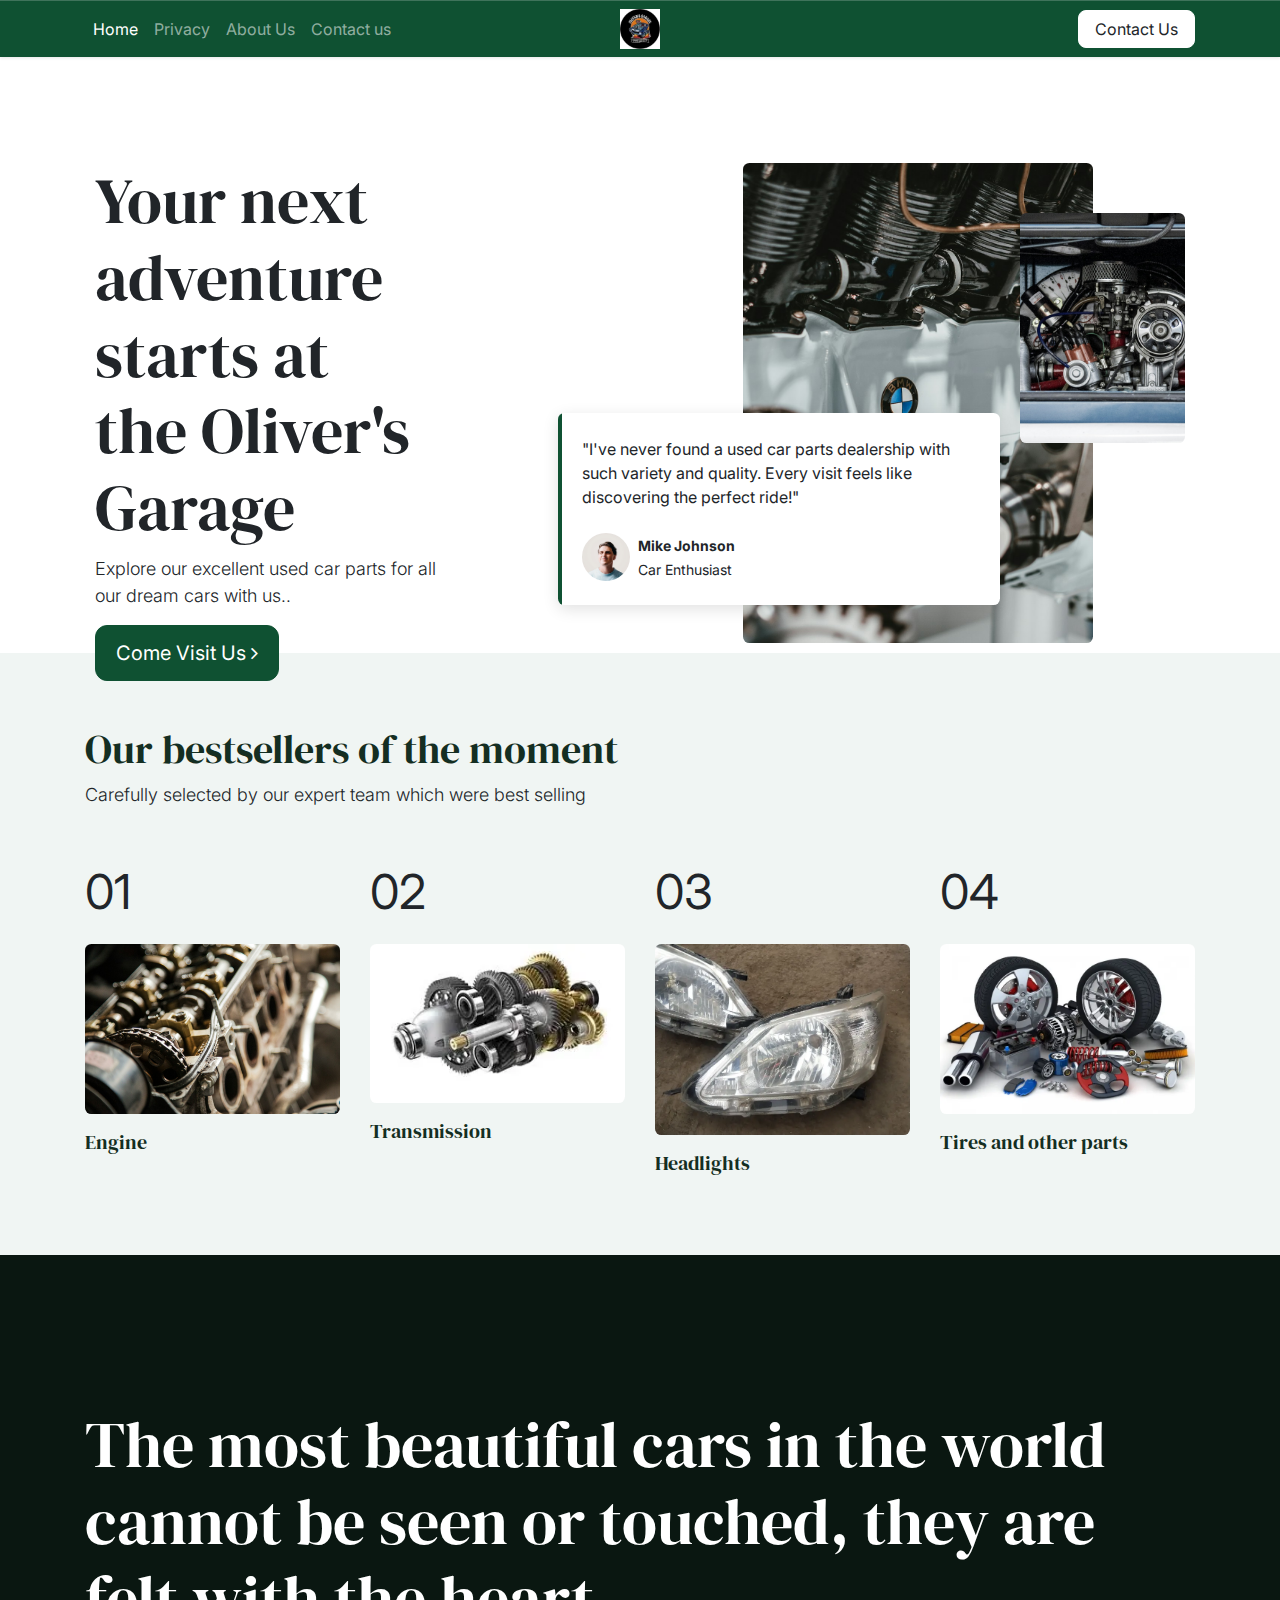
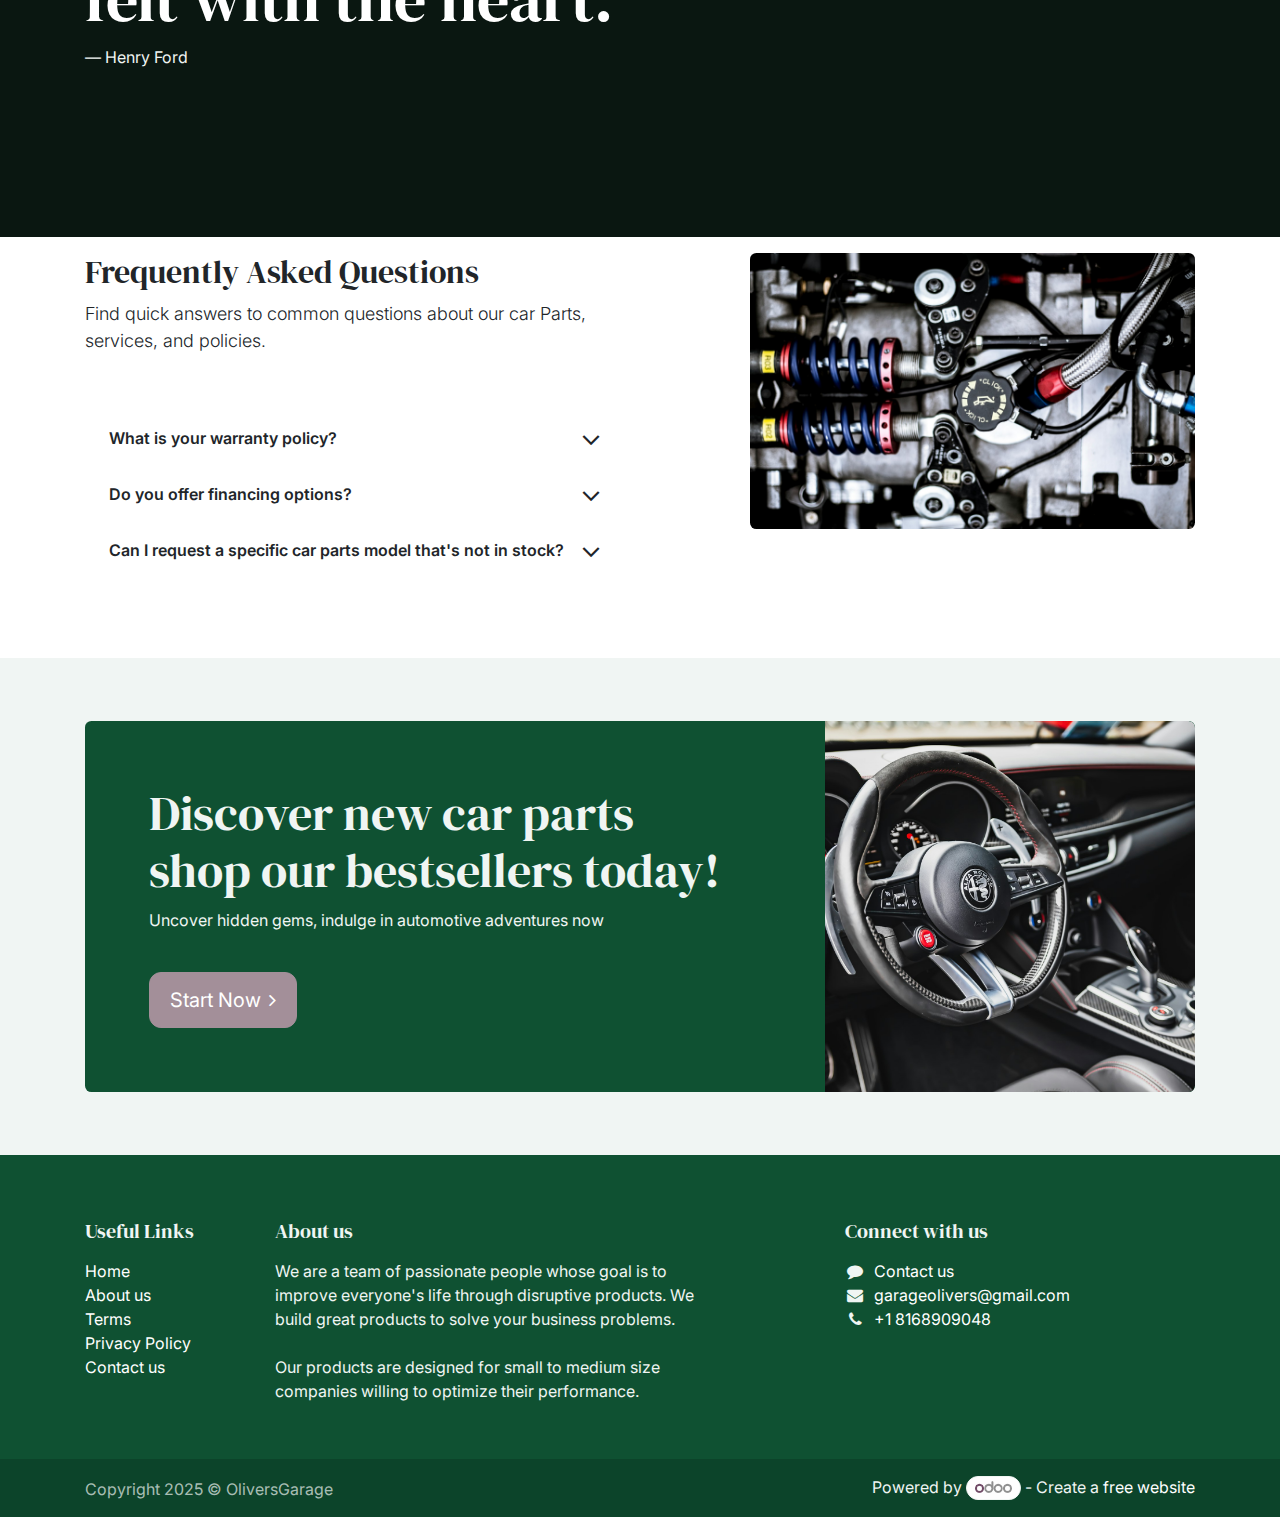
==== index.html @ bce55677 "Initial commit" ====
<!DOCTYPE html>
<html lang="en-IN" data-website-id="1" data-main-object="website.page(4,)">
    
<!-- Mirrored from olivers-garage.odoo.com/ by HTTrack Website Copier/3.x [XR&CO'2014], Fri, 04 Apr 2025 15:55:52 GMT -->
<!-- Added by HTTrack --><meta http-equiv="content-type" content="text/html;charset=utf-8" /><!-- /Added by HTTrack -->
<head>
        <meta charset="utf-8"/>
        <meta http-equiv="X-UA-Compatible" content="IE=edge"/>
        <meta name="viewport" content="width=device-width, initial-scale=1"/>
        <meta name="generator" content="Odoo"/>
        <meta name="description" content="This is the homepage of the website"/>
            
        <meta property="og:type" content="website"/>
        <meta property="og:title" content="Home | Olivers Garage"/>
        <meta property="og:site_name" content="Olivers Garage"/>
        <meta property="og:url" content="index.html"/>
        <meta property="og:image" content="web/image/website/1/Olivers%20Garagebe34.webp?unique=6ea0a86"/>
        <meta property="og:description" content="This is the homepage of the website"/>
            
        <meta name="twitter:card" content="summary_large_image"/>
        <meta name="twitter:title" content="Home | Olivers Garage"/>
        <meta name="twitter:image" content="web/image/website/1/logo/Olivers%20Garagebe34.webp?unique=6ea0a86"/>
        <meta name="twitter:description" content="This is the homepage of the website"/>
        
        <link rel="canonical" href="index.html"/>
        
        <link rel="preconnect" href="https://fonts.gstatic.com/" crossorigin=""/>
        <title>Home | Olivers Garage</title>
        <link type="image/x-icon" rel="shortcut icon" href="web/image/website/1/Olivers%20Garagebe34.ico?unique=6ea0a86"/>
        <link rel="preload" href="web/static/src/libs/fontawesome/fonts/fontawesome-webfont3e6e.woff2?v=4.7.0" as="font" crossorigin=""/>
        <link type="text/css" rel="stylesheet" href="web/assets/1/6fb69d5/web.assets_frontend.min.css"/>
        <script id="web.layout.odooscript" type="text/javascript">
            var odoo = {
                csrf_token: "44dd5a63a7687ad382d2d14160cf72c0c571a687o1775318149",
                debug: "",
            };
        </script>
        <script type="text/javascript">
            odoo.__session_info__ = {"is_admin": false, "is_system": false, "is_public": true, "is_internal_user": false, "is_website_user": true, "uid": null, "is_frontend": true, "profile_session": null, "profile_collectors": null, "profile_params": null, "show_effect": true, "currencies": {"20": {"symbol": "\u20b9", "position": "before", "digits": [69, 2]}}, "bundle_params": {"lang": "en_US", "website_id": 1}, "test_mode": false, "websocket_worker_version": "18.0-3", "translationURL": "/website/translations", "cache_hashes": {"translations": "f61155cd6938a887aae4bfdca1e13d26bd77f2e1"}, "geoip_country_code": "IN", "geoip_phone_code": 91, "lang_url_code": "en_IN"};
            if (!/(^|;\s)tz=/.test(document.cookie)) {
                const userTZ = Intl.DateTimeFormat().resolvedOptions().timeZone;
                document.cookie = `tz=${userTZ}; path=/`;
            }
        </script>
        <script type="text/javascript" defer="defer" src="web/assets/1/6fd4de1/web.assets_frontend_minimal.min.js" onerror="__odooAssetError=1"></script>
        <script type="text/javascript" defer="defer" data-src="/web/assets/1/152ce59/web.assets_frontend_lazy.min.js" onerror="__odooAssetError=1"></script>
        
        
    </head>
    <body>



        <div id="wrapwrap" class="homepage   ">
            <a class="o_skip_to_content btn btn-primary rounded-0 visually-hidden-focusable position-absolute start-0" href="#wrap">Skip to Content</a>
                <header id="top" data-anchor="true" data-name="Header" data-extra-items-toggle-aria-label="Extra items button" class="   o_header_standard" style=" ">
                    
    <nav data-name="Navbar" aria-label="Main" class="navbar navbar-expand-lg navbar-light o_colored_level o_cc d-none d-lg-block p-0 shadow-sm ">
        

            <div id="o_main_nav" class="o_main_nav flex-wrap">
                <div aria-label="Top" class="o_header_hide_on_scroll border-bottom o_border_contrast">
                    <div class="container d-flex justify-content-between flex-wrap w-100">
                        <ul class="o_header_search_left_col navbar-nav flex-wrap">
                            
        <li data-name="Language Selector" class="o_header_language_selector ">
        
        
        </li>
                            
                        </ul>
                        <ul class="navbar-nav flex-wrap">
                            
                            
                            
        
        
                        </ul>
                    </div>
                </div>
                <div aria-label="Bottom" class="container d-grid align-items-center w-100 py-2 o_grid_header_3_cols">
                    
    <ul role="menu" id="top_menu" class="nav navbar-nav top_menu o_menu_loading  me-4 ">
        

                        

    <li role="presentation" class="nav-item ">
        <a role="menuitem" href="index.html" class="nav-link active">
            <span>Home</span>
        </a>
    </li>

    <li role="presentation" class="nav-item ">
        <a role="menuitem" href="our-services.html" class="nav-link ">
            <span>Privacy</span>
        </a>
    </li>

    <li role="presentation" class="nav-item ">
        <a role="menuitem" href="about-us.html" class="nav-link ">
            <span>About Us</span>
        </a>
    </li>

    <li role="presentation" class="nav-item ">
        <a role="menuitem" href="contactus.html" class="nav-link ">
            <span>Contact us</span>
        </a>
    </li>

                    
    </ul>
                    
    <a data-name="Navbar Logo" href="index.html" class="navbar-brand logo mw-100 mx-auto">
            
            <span role="img" aria-label="Logo of Olivers Garage" title="Olivers Garage"><img src="web/image/website/1/logo/Olivers%20Garagebe34-2.webp?unique=6ea0a86" class="img img-fluid" width="95" height="40" alt="Olivers Garage" loading="lazy"/></span>
        </a>
    
                    <ul class="o_header_search_right_col navbar-nav align-items-center gap-2 ms-auto ps-3">
                        
                        
                        
        <li class="">
            <div class="oe_structure oe_structure_solo ">
                <section class="oe_unremovable oe_unmovable s_text_block" data-snippet="s_text_block" data-name="Text">
                    <div class="container">
                        <a href="contactus.html" class="oe_unremovable btn btn-primary btn_cta">Contact Us</a>
                    </div>
                </section>
            </div>
        </li>
                    </ul>
                </div>
            </div>
        
    </nav>
    <nav data-name="Navbar" aria-label="Mobile" class="navbar  navbar-light o_colored_level o_cc o_header_mobile d-block d-lg-none shadow-sm ">
        

        <div class="o_main_nav container flex-wrap justify-content-between">
            
    <a data-name="Navbar Logo" href="index.html" class="navbar-brand logo ">
            
            <span role="img" aria-label="Logo of Olivers Garage" title="Olivers Garage"><img src="web/image/website/1/logo/Olivers%20Garagebe34-2.webp?unique=6ea0a86" class="img img-fluid" width="95" height="40" alt="Olivers Garage" loading="lazy"/></span>
        </a>
    
            <ul class="o_header_mobile_buttons_wrap navbar-nav flex-row align-items-center gap-2 mb-0">
                <li class="o_not_editable">
                    <button class="nav-link btn me-auto p-2" type="button" data-bs-toggle="offcanvas" data-bs-target="#top_menu_collapse_mobile" aria-controls="top_menu_collapse_mobile" aria-expanded="false" aria-label="Toggle navigation">
                        <span class="navbar-toggler-icon"></span>
                    </button>
                </li>
            </ul>
            <div id="top_menu_collapse_mobile" class="offcanvas offcanvas-end o_navbar_mobile">
                <div class="offcanvas-header justify-content-end o_not_editable">
                    <button type="button" class="nav-link btn-close" data-bs-dismiss="offcanvas" aria-label="Close"></button>
                </div>
                <div class="offcanvas-body d-flex flex-column justify-content-between h-100 w-100 pt-0">
                    <ul class="navbar-nav">
                        
                        
                        
    <ul role="menu" class="nav navbar-nav top_menu  o_mega_menu_is_offcanvas mx-n3  ">
        

                            

    <li role="presentation" class="nav-item border-top  px-0">
        <a role="menuitem" href="index.html" class="nav-link p-3 text-wrap active">
            <span>Home</span>
        </a>
    </li>

    <li role="presentation" class="nav-item border-top  px-0">
        <a role="menuitem" href="our-services.html" class="nav-link p-3 text-wrap ">
            <span>Privacy</span>
        </a>
    </li>

    <li role="presentation" class="nav-item border-top  px-0">
        <a role="menuitem" href="about-us.html" class="nav-link p-3 text-wrap ">
            <span>About Us</span>
        </a>
    </li>

    <li role="presentation" class="nav-item border-top  px-0">
        <a role="menuitem" href="contactus.html" class="nav-link p-3 text-wrap ">
            <span>Contact us</span>
        </a>
    </li>

                        
    </ul>
                        
                        
                    </ul>
                    <ul class="navbar-nav gap-2 mt-3 w-100">
                        
        <li data-name="Language Selector" class="o_header_language_selector ">
        
        
        </li>
                        
                        
        
        
                        
        <li class="">
            <div class="oe_structure oe_structure_solo ">
                <section class="oe_unremovable oe_unmovable s_text_block" data-snippet="s_text_block" data-name="Text">
                    <div class="container">
                        <a href="contactus.html" class="oe_unremovable btn btn-primary btn_cta w-100">Contact Us</a>
                    </div>
                </section>
            </div>
        </li>
                    </ul>
                </div>
            </div>
        </div>
    
    </nav>
    
        </header>
                <main>
                    
        <div id="wrap" class="oe_structure"><section class="s_banner pt96 o_colored_level pb0" data-snippet="s_banner" data-name="Banner">
        
        <div class="container">
            <div class="row o_grid_mode" data-row-count="10">
                <div class="o_grid_item g-col-lg-4 g-height-10 o_colored_level col-lg-4" data-name="Box" style="z-index: 1; grid-area: 1 / 1 / 11 / 5;">
                    <h1 class="display-3">
        Your next adventure starts at the&nbsp;Oliver's Garage</h1>
                    <p class="lead">
        Explore our&nbsp;excellent used car parts for all our dream cars with us..</p>
                    <p>
                        <a class="btn btn-lg btn-primary" href="contactus.html">
        Come Visit Us <i class="fa fa-angle-right"></i>
    </a></p>
                </div>
                <div class="o_grid_item o_grid_item_image g-col-lg-4 g-height-10 col-lg-4 d-lg-block d-none o_snippet_mobile_invisible o_colored_level" style="z-index: 2; grid-area: 1 / 8 / 11 / 12;" data-invisible="1">
                    <img src="unsplash/1PsOu8gyZIQ/unsplash_1PsOu8gyZIQ_car%20parts3ae4.jpg?unique=b5164132" alt="black and silver engine part" class="img img-fluid mx-auto rounded o_we_custom_image" data-resize-width="undefined" loading="lazy"/>
                </div>
                <div class="o_grid_item o_grid_item_image g-col-lg-2 g-height-5 col-lg-2 d-lg-block d-none o_snippet_mobile_invisible o_colored_level" style="z-index: 3; grid-area: 2 / 11 / 7 / 13;" data-invisible="1">
                    <img src="unsplash/1eQBP3Iit48/unsplash_1eQBP3Iit48_car%20partsd3e5.jpg?unique=f2013e0f" alt="black and red engine ba y" class="img img-fluid mx-auto rounded o_we_custom_image" data-resize-width="undefined" loading="lazy"/>
                </div>
                <div class="o_grid_item g-col-lg-5 g-height-4 col-lg-5 o_colored_level" style="z-index: 4; grid-area: 6 / 6 / 10 / 11;">
                    <blockquote class="s_blockquote s_blockquote_with_line o_cc o_cc1 o_animable position-relative d-flex flex-column gap-4 w-100 mx-auto p-4 fst-normal shadow o_colored_level" data-vcss="001" data-snippet="s_blockquote" data-name="Blockquote">
                        <div class="s_blockquote_line_elt position-absolute top-0 start-0 bottom-0 bg-o-color-1"></div>
                        <div class="s_blockquote_wrap_icon position-absolute top-0 start-50 translate-middle w-100">
                            <i class="s_blockquote_icon fa fa-quote-right d-block mx-auto rounded bg-o-color-1" role="img"></i>
                        </div>
                        <p class="s_blockquote_quote my-auto">
        "I've never found a used car parts dealership with such variety and quality. Every visit feels like discovering the perfect ride!"
    </p>
                        <div class="s_blockquote_infos d-flex gap-2 flex-row align-items-start justify-content-start w-100 text-start">
                            <img src="web/image/s_blockquote_default_image.jpg" class="s_blockquote_avatar img rounded-circle" alt="" loading="lazy"/>
                            <div class="s_blockquote_author">
                                <span class="o_small"><strong>Mike Johnson</strong><br/>  Car Enthusiast </span>
                            </div>
                        </div>
                    </blockquote>
                </div>
            </div>
        </div>
    </section><section class="s_key_images pt72 pb72 o_cc o_cc2 o_colored_level" data-snippet="s_key_images" data-name="Key Images">
        <div class="container">
            <div class="row s_nb_column_fixed">
                <div class="col-lg-12 pb32 o_colored_level">
                    <h2>
        Our bestsellers of the moment
    </h2>
                    <p class="lead">
        Carefully selected by our expert team which were best selling</p>
                </div>
                <div class="col-6 col-lg-3 o_colored_level">
                    <p class="h1-fs">01</p>
                    <p><img src="unsplash/xFjti9rYILo/unsplash_xFjti9rYILo_car%20engineda37.jpg?unique=613bedf5" alt="gray engine bay" class="img img-fluid rounded o_we_custom_image" style="width: 100% !important;" data-resize-width="undefined" loading="lazy"/></p>
                    <h5>Engine</h5>
    </div>
                <div class="col-6 col-lg-3 o_colored_level">
                    <p class="h1-fs">02</p>
                    <p><img src="web/image/445-363855d0/images.webp" alt="" class="img img-fluid rounded o_we_custom_image" style="width: 100% !important;" data-mimetype="image/webp" data-original-id="441" data-original-src="/web/image/441-37359ba5/images.jpg" data-mimetype-before-conversion="image/jpeg" data-resize-width="284" loading="lazy"/></p>
                    <h5>Transmission</h5>
    </div>
                <div class="col-6 col-lg-3 o_colored_level">
                    <p class="h1-fs">03</p>
                    <p><img src="web/image/446-84afaa06/headlamps.webp" alt="" class="img img-fluid rounded o_we_custom_image" style="width: 100% !important;" data-mimetype="image/webp" data-original-id="443" data-original-src="/web/image/443-9b4715c5/headlamps.jpg" data-mimetype-before-conversion="image/jpeg" data-resize-width="690" loading="lazy"/></p>
                    <h5>Headlights</h5>
    </div>
                <div class="col-6 col-lg-3 o_colored_level">
                    <p class="h1-fs">04</p>
                    <p><img src="web/image/447-cbda5327/tires.webp" alt="" class="img img-fluid rounded o_we_custom_image" style="width: 100% !important;" data-mimetype="image/webp" data-original-id="444" data-original-src="/web/image/444-7adaa8e1/tires.jpg" data-mimetype-before-conversion="image/jpeg" data-resize-width="690" loading="lazy"/></p>
                    <h5>Tires and other parts</h5>
    </div>
            </div>
        </div>
    </section><section class="s_title pt152 pb152 o_cc o_cc5" data-vcss="001" style="background-image: url(%27/web/image/website.html); background-position: 50% 75%;" data-oe-shape-data="{&#39;shape&#39;:&#39;web_editor/Connections/05&#39;,&#39;colors&#39;:{&#39;c5&#39;:&#39;o-color-4&#39;},&#39;flip&#39;:[]}" data-snippet="s_title" data-name="Title">
        <div class="o_we_bg_filter bg-black-50"></div>
        <div class="o_we_shape o_web_editor_Connections_05" style="background-image: url(_/web_editor/shape/web_editor/Connections/055c3f.html?c5=o-color-4%22);"></div>
        <div class="container s_allow_columns">
            <h2 class="display-3-fs">The most beautiful cars in the world cannot be seen or touched, they are felt with the heart.</h2>
        <p>— Henry Ford</p>
    </div>
    </section><section class="s_accordion_image o_cc o_cc1 pb80 o_colored_level pt0" data-snippet="s_accordion_image" data-name="Accordion Image">
        <div class="container">
            <div class="row align-items-start">
                <div class="col-lg-6 pt16 o_colored_level">
                    <h2 class="h3-fs">
        Frequently Asked Questions
    </h2>
                    <p class="lead">
        Find quick answers to common questions about our car Parts,&nbsp; services, and policies.
    </p>
                    <p><br/></p>
    <div data-name="Accordion" class="s_accordion">
        <div id="myCollapse" class="accordion-flush accordion s_accordion_highlight">
            <div class="accordion-item position-relative z-1" data-name="Accordion Item">
                <button type="button" class="accordion-header accordion-button justify-content-between gap-2 bg-transparent h6-fs fw-bold text-decoration-none text-reset transition-none collapsed" data-bs-toggle="collapse" aria-expanded="false" id="accordion-button371932_1" data-bs-target="#myCollapseTab371932_1" aria-controls="myCollapseTab371932_1"><span class="flex-grow-1">What is your warranty policy?</span></button>
                <div class="accordion-collapse collapse" data-bs-parent="#myCollapse" role="region" id="myCollapseTab371932_1" aria-labelledby="accordion-button371932_1">
                    <div class="accordion-body">
                        <p>
        We accept returns within 7 days of purchase, provided the car is in its original condition and accompanied by the receipt. Refunds will be issued in the original form of payment. Please note that certain items, like clearance vehicles, may not be eligible for return.
    </p>
                    </div>
                </div>
            </div>
            <div class="accordion-item position-relative z-1" data-name="Accordion Item">
                <button type="button" class="accordion-header accordion-button justify-content-between gap-2 bg-transparent h6-fs fw-bold text-decoration-none text-reset transition-none collapsed" data-bs-toggle="collapse" aria-expanded="false" id="accordion-button371932_2" data-bs-target="#myCollapseTab371932_2" aria-controls="myCollapseTab371932_2"><span class="flex-grow-1">Do you offer financing options?</span></button>
                <div class="accordion-collapse collapse" data-bs-parent="#myCollapse" role="region" id="myCollapseTab371932_2" aria-labelledby="accordion-button371932_2">
                    <div class="accordion-body">
                        <p>
        Yes, we offer both physical and digital gift cards in various amounts. Physical gift cards can be purchased in-store or online and shipped to the recipient, while digital gift cards are sent instantly via email. Both types can be used for online and in-store purchases.
    </p>
                        <p>We’re dedicated to finding the right vehicle for you and will work hard to meet your needs.</p>
                    </div>
                </div>
            </div>
            <div class="accordion-item position-relative z-1" data-name="Accordion Item">
                <button type="button" class="accordion-header accordion-button justify-content-between gap-2 bg-transparent h6-fs fw-bold text-decoration-none text-reset transition-none collapsed" data-bs-toggle="collapse" aria-expanded="false" id="accordion-button371932_3" data-bs-target="#myCollapseTab371932_3" aria-controls="myCollapseTab371932_3"><span class="flex-grow-1">Can I request a specific car parts model that's not in stock?</span></button>
                <div class="accordion-collapse collapse" data-bs-parent="#myCollapse" role="region" id="myCollapseTab371932_3" aria-labelledby="accordion-button371932_3">
                    <div class="accordion-body">
                        <p>
        Absolutely! If a car parts is out of stock, you can place a special order through our website or by visiting the dealership. We'll notify you once the car parts is available, and you can choose to pick it up in-store or have it delivered to your address. Special orders typically take 1-2 weeks to fulfill, depending on availability.
    </p>
                    </div>
                </div>
            </div>
        </div>
    </div>
                </div>
                <div class="col-lg-5 offset-lg-1 pt16 o_colored_level">
                    <img src="unsplash/qy27JnsH9sU/unsplash_qy27JnsH9sU_car%20parts3c54.jpg?unique=c7917a76" alt="black and gray vehicle part" class="img img-fluid mx-auto rounded o_we_custom_image" style="width: 100% !important;" data-resize-width="undefined" loading="lazy"/>
                </div>
            </div>
        </div>
    </section><section class="s_cta_box o_colored_level o_cc o_cc2 pt48 pb48" data-oe-shape-data="{&#39;shape&#39;:&#39;web_editor/Connections/20&#39;, &#39;colors&#39;:{&#39;c5&#39;:&#39;o-color-4&#39;},&#39;flip&#39;:[&#39;y&#39;]}" data-snippet="s_cta_box" data-name="Box Call to Action">
        <div class="o_we_shape o_web_editor_Connections_20 o_footer_extra_shape_mapping" style="background-image: url(_/web_editor/shape/web_editor/Connections/20cfa6.html?c5=o-color-4&amp;flip=y%22); background-position: 50% 0%;"></div>
        <div class="container">
            <div class="s_card o_card_img_horizontal flex-lg-row-reverse card o_cc o_cc4 o_colored_level" data-snippet="s_card" data-vxml="001" data-name="Card" style="--card-spacer-x: 64px; --card-spacer-y: 64px; border-width: 0px !important;">
                <figure class="o_card_img_wrapper ratio ratio-1x1 mb-0">
                    <img src="unsplash/_Tm2tvKPBdU/unsplash__Tm2tvKPBdU_car%20partsb6f7.jpg?unique=88b8aa18" alt="black and silver steering wheel" class="o_card_img rounded-end img img-fluid o_we_custom_image" data-resize-width="undefined" loading="lazy"/>
                </figure>
                <div class="card-body">
                    <h2 class="card-title h1-fs">Discover new&nbsp;car parts<br/> shop our bestsellers today!</h2>
    <p class="card-text">
        Uncover hidden gems, indulge in automotive adventures now<br/><br/>
    </p>
                    <a class="btn btn-lg btn-secondary" href="contactus.html">Start Now<i class="fa fa-angle-right ms-2" role="img"></i></a>
    </div>
             </div>
        </div>
    </section></div>
    
        <div id="o_shared_blocks" class="oe_unremovable"></div>
                </main>
                <footer id="bottom" data-anchor="true" data-name="Footer" class="o_footer o_colored_level o_cc ">
                    <div id="footer" class="oe_structure oe_structure_solo">
            <section class="s_text_block pt40 pb16" data-snippet="s_text_block" data-name="Text">
                <div class="container">
                    <div class="row">
                        <div class="col-lg-2 pt24 pb24 o_colored_level">
                            <h5 class="mb-3">Useful Links</h5>
                            <ul class="list-unstyled">
                                <li><a href="index.html">Home</a></li>
                                <li><a href="about-us.html">About us</a></li>
                                <li><a href="terms-conditions.html">Terms</a><br/></li>
                                
                                <li>
                                    <a href="privacy.html">Privacy Policy</a>
                                </li>
                                <li><a href="contactus.html">Contact us</a></li>
                            </ul>
                        </div>
                        <div class="col-lg-5 pt24 pb24 o_colored_level">
                            <h5 class="mb-3">About us</h5>
                            <p>We are a team of passionate people whose goal is to improve everyone's life through disruptive products. We build great products to solve your business problems.
                            <br/><br/>Our products are designed for small to medium size companies willing to optimize their performance.</p>
                        </div>
                        <div id="connect" class="col-lg-4 offset-lg-1 pt24 pb24 o_colored_level">
                            <h5 class="mb-3">Connect with us</h5>
                            <ul class="list-unstyled">
                                <li><i class="fa fa-comment fa-fw me-2"></i><a href="contactus.html">Contact us</a></li>
                                <li><i class="fa fa-envelope fa-fw me-2"></i><a href="mailto:garageolivers@gmail.com">garageolivers@gmail.com</a></li>
                                <li><i class="fa fa-phone fa-fw me-2"></i><span class="o_force_ltr"><a href="tel:+18168909048">+1 8168909048</a></span></li>
                            </ul>
                            
                        </div>
                    </div>
                </div>
            </section>
        </div>
    <div class="o_footer_copyright o_colored_level o_cc" data-name="Copyright">
                        <div class="container py-3">
                            <div class="row">
                                <div class="col-sm text-center text-sm-start text-muted">
                                    <span class="o_footer_copyright_name me-2">Copyright 2025 © OliversGarage</span>
        
        
    </div>
                                <div class="col-sm text-center text-sm-end o_not_editable">
        <div class="o_brand_promotion">
        Powered by 
            <a target="_blank" class="badge text-bg-light" href="http://www.odoo.com/?utm_source=db&amp;utm_medium=website">
                <img alt="Odoo" src="web/static/img/odoo_logo_tiny.png" width="62" height="20" style="width: auto; height: 1em; vertical-align: baseline;" loading="lazy"/>
            </a>
        - 
                Create a <a target="_blank" href="http://www.odoo.com/app/website?utm_source=db&amp;utm_medium=website">free website</a>
            
    </div>
                                </div>
                            </div>
                        </div>
                    </div>
                </footer>
            </div>
        
        </body>

<!-- Mirrored from olivers-garage.odoo.com/ by HTTrack Website Copier/3.x [XR&CO'2014], Fri, 04 Apr 2025 15:55:58 GMT -->
</html>
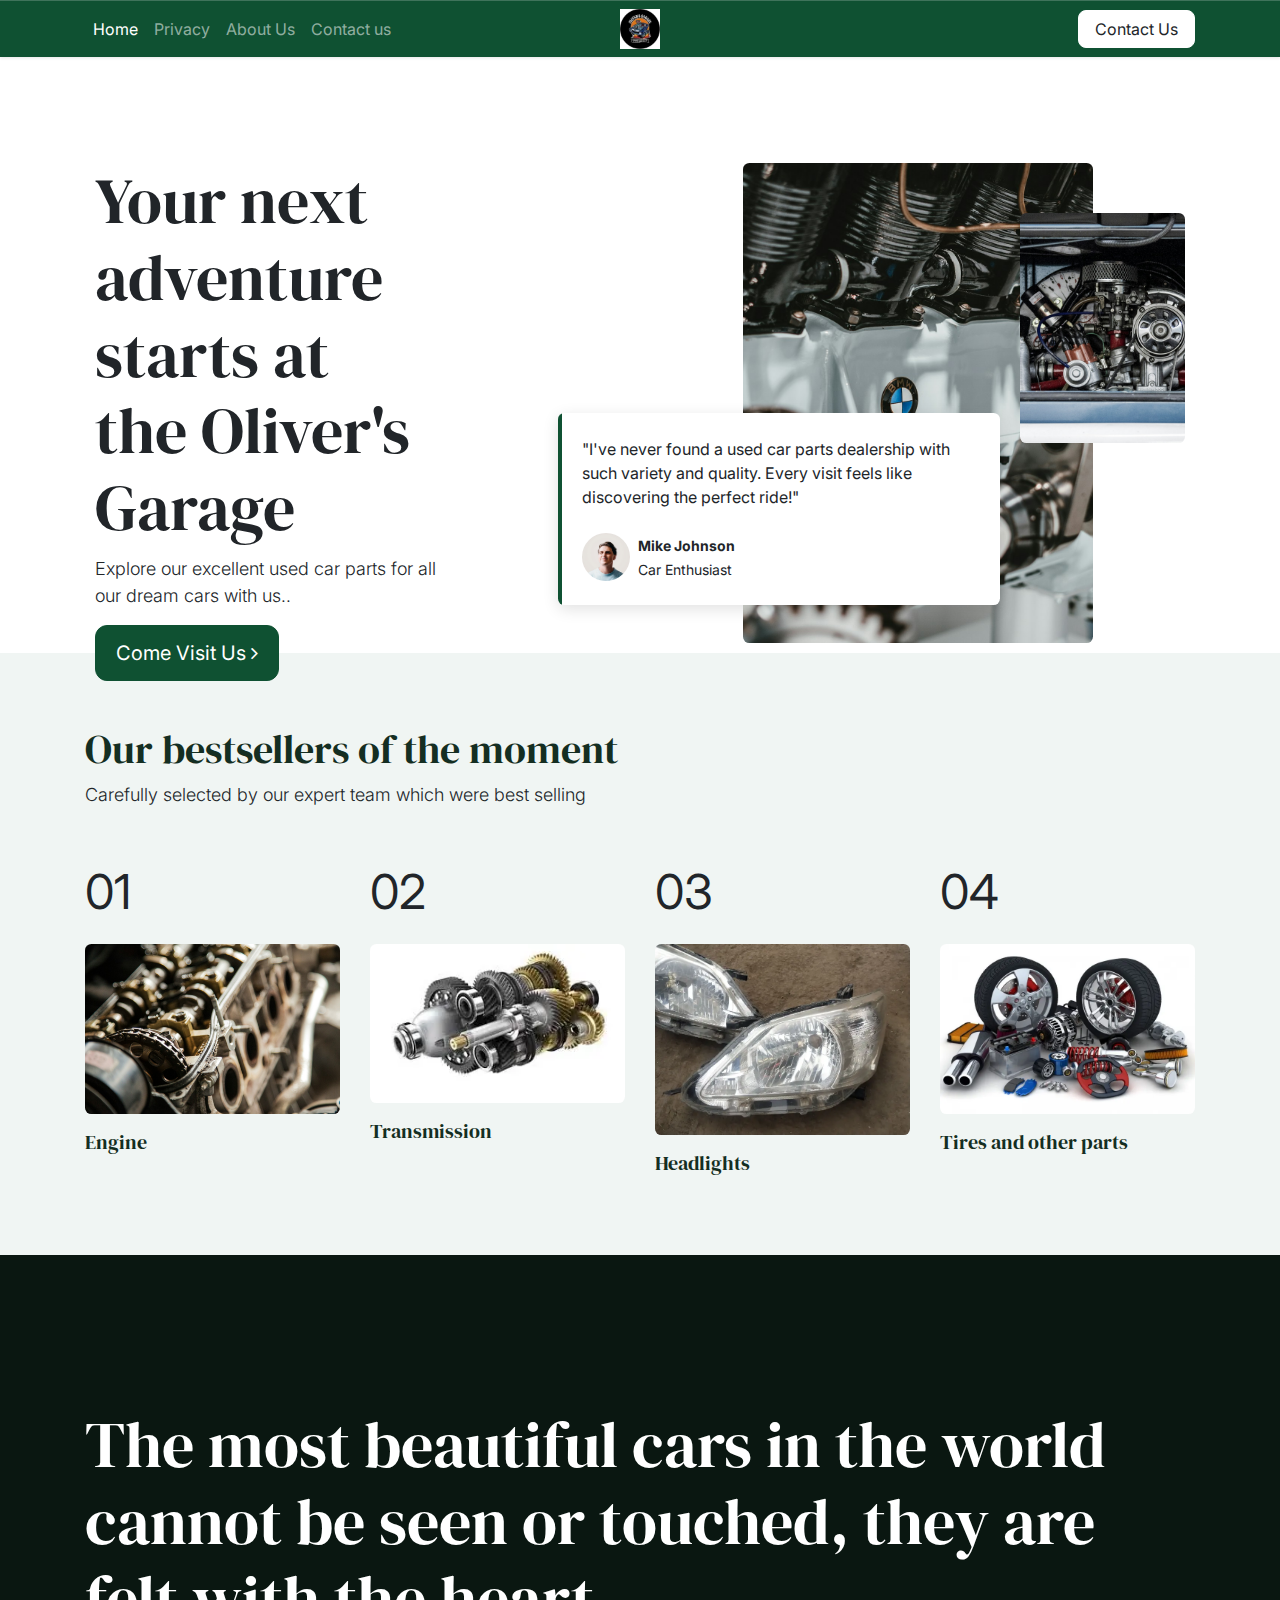
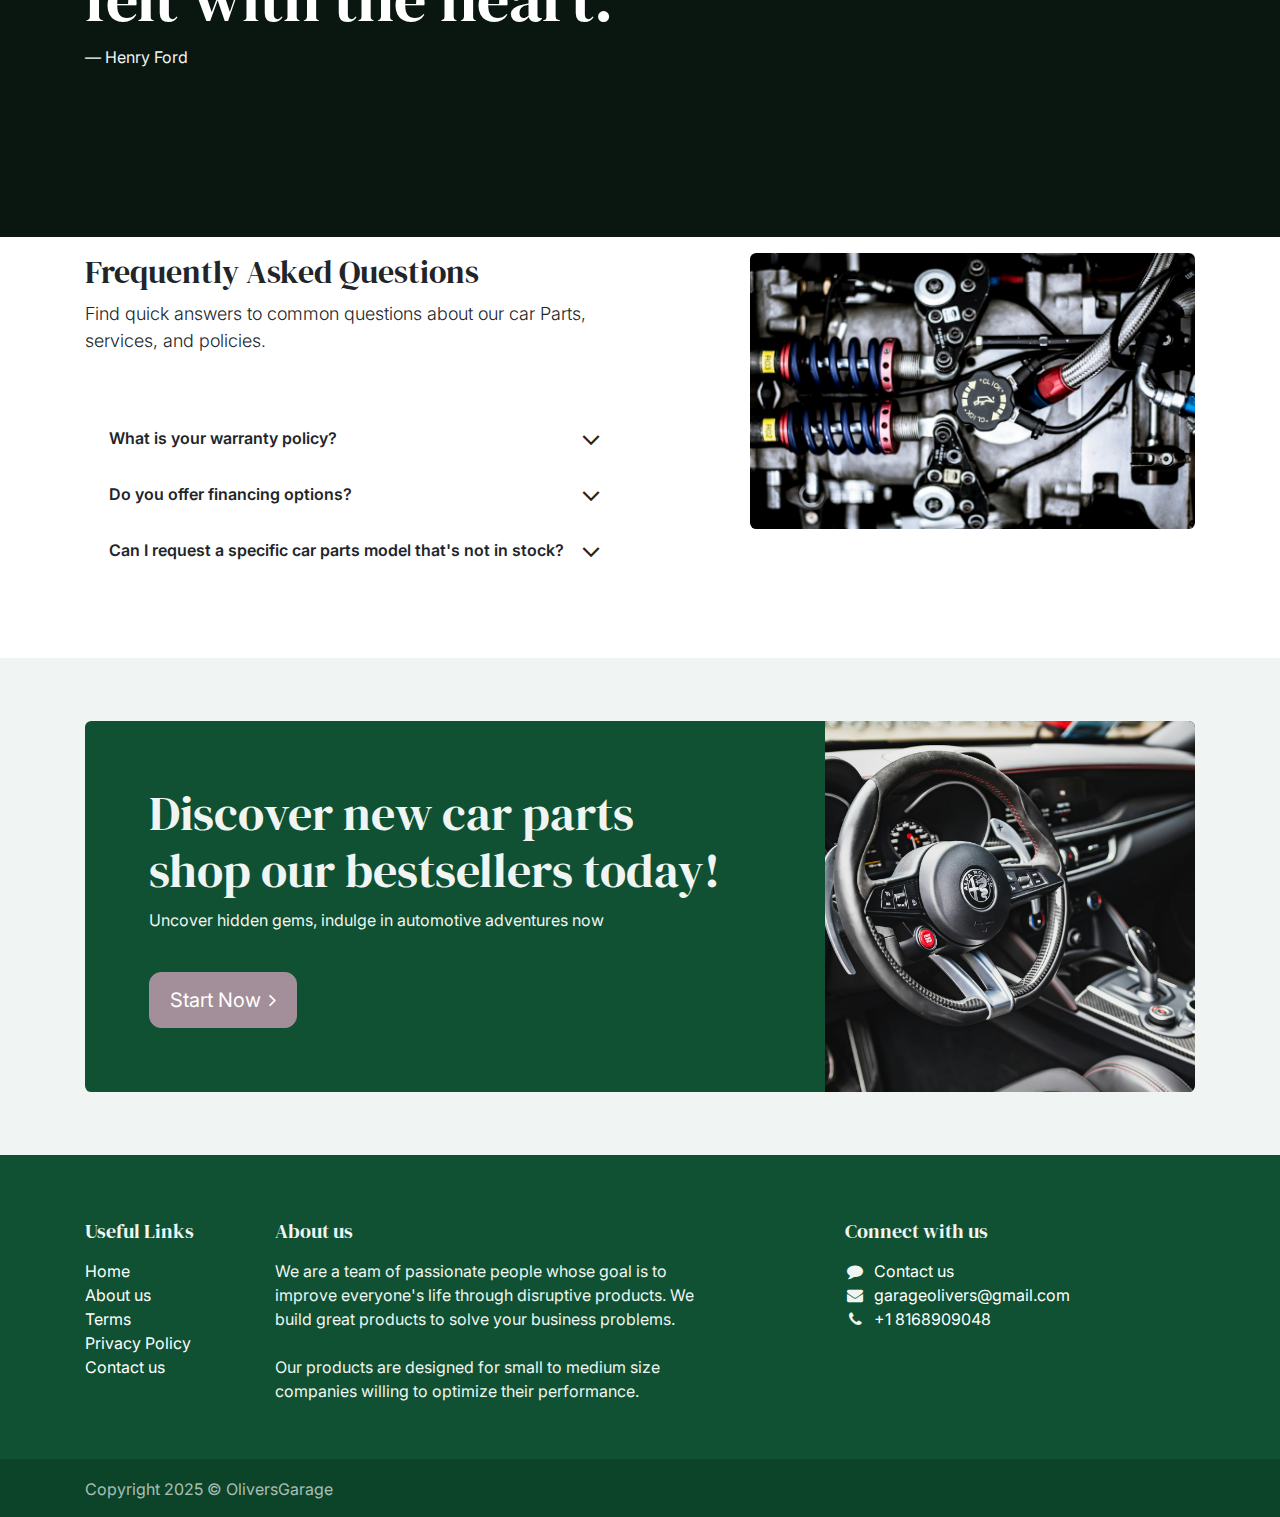
==== commit 447e3dde: "changes" ====
--- a/index.html
+++ b/index.html
@@ -420,15 +420,7 @@
         
     </div>
                                 <div class="col-sm text-center text-sm-end o_not_editable">
-        <div class="o_brand_promotion">
-        Powered by 
-            <a target="_blank" class="badge text-bg-light" href="http://www.odoo.com/?utm_source=db&amp;utm_medium=website">
-                <img alt="Odoo" src="web/static/img/odoo_logo_tiny.png" width="62" height="20" style="width: auto; height: 1em; vertical-align: baseline;" loading="lazy"/>
-            </a>
-        - 
-                Create a <a target="_blank" href="http://www.odoo.com/app/website?utm_source=db&amp;utm_medium=website">free website</a>
-            
-    </div>
+       
                                 </div>
                             </div>
                         </div>
